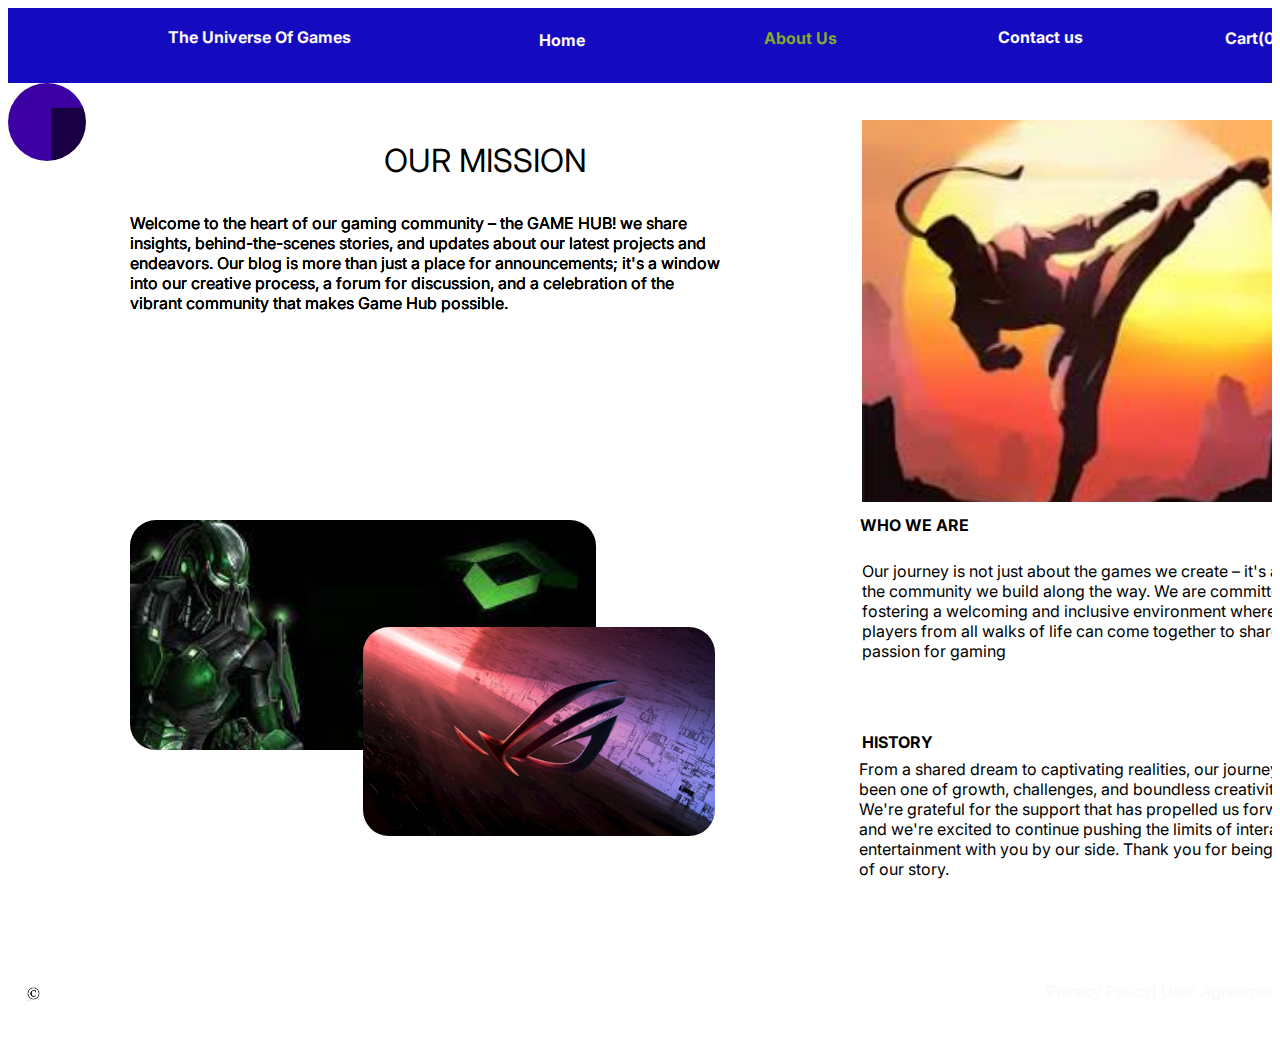
==== aboutus.html @ a57c09f2 "initial commit" ====
<!DOCTYPE html>
<html>
<head>
    <link href="https://fonts.googleapis.com/css?family=Inter&display=swap" rel="stylesheet"/>
    <link href="./css/main.css" rel="stylesheet"/>
    <title>Document</title></head>
<body>
<div class="v160_624">
    <div class="v263_724"></div>
    <span class="v259_154" onclick="window.location='contactus.html'">Contact us</span><span class="v259_155">About Us</span><span
        class="v259_156" onclick="window.location='home-page.html'">Home</span><span class="v263_728">The Universe Of Games</span><span
        class="v263_466">Cart(0)</span>
    <div class="v261_345"></div>
    <span class="v259_185">Privacy Policy| User Agreement</span>
    <div class="v259_181"></div>
    <div class="v259_180"></div>
    <div class="v259_224"></div>
    <span class="v259_225">Copyright Inc.All right reserverd.</span>
    <div class="v259_226"></div>
    <div class="v259_236">
        <div class="v259_221"></div>
        <div class="v259_230"></div>
        <div class="v259_233"></div>
        <span class="v259_234">OUR MISSION</span><span class="v259_229">Welcome to the heart of our gaming community – the GAME HUB!  we share insights, behind-the-scenes stories, and updates about our latest projects and endeavors. Our blog is more than just a place for announcements; it's a window into our creative process, a forum for discussion, and a celebration of the vibrant community that makes Game Hub possible.</span><span
            class="v259_232">Welcome to the heart of our gaming community – the GAME HUB!  we share insights, behind-the-scenes stories, and updates about our latest projects and endeavors. Our blog is more than just a place for announcements; it's a window into our creative process, a forum for discussion, and a celebration of the vibrant community that makes Game Hub possible.</span><span
            class="v259_235">Welcome to the heart of our gaming community – the GAME HUB!  we share insights, behind-the-scenes stories, and updates about our latest projects and endeavors. Our blog is more than just a place for announcements; it's a window into our creative process, a forum for discussion, and a celebration of the vibrant community that makes Game Hub possible.</span>
    </div>
    <div class="v259_280">
        <div class="v259_253"></div>
        <div class="v259_254"></div>
    </div>
    <span class="v259_279">Our journey is not just about the games we create – it's about the community we build along the way. We are committed to fostering a welcoming and inclusive environment where players from all walks of life can come together to share their passion for gaming</span><span
        class="v259_281">WHO WE ARE</span><span class="v259_282">HISTORY</span><span class="v259_283">From a shared dream to captivating realities, our journey has been one of growth, challenges, and boundless creativity. We're grateful for the support that has propelled us forward, and we're excited to continue pushing the limits of interactive entertainment with you by our side. Thank you for being a part of our story.
</span>
    <div class="v263_856"></div>
    <div class="v305_959"></div>
</div>
</body>
</html>
---- css/main.css ----
* {
  box-sizing: border-box;
}
body {
  font-size: 14px;
}
.v160_618 {
  width: 100%;
  height: 1024px;
  background: url("../images/v160_618.png");
  background-repeat: no-repeat;
  background-position: center center;
  background-size: cover;
  opacity: 1;
  position: relative;
  top: 0px;
  left: 0px;
  overflow: hidden;
}
.v261_345 {
  width: 100%;
  height: 70px;
  background: rgba(43,11,192,1);
  opacity: 1;
  position: absolute;
  top: 1024px;
  left: 1440px;
  overflow: hidden;
}
.v261_346 {
  width: 238px;
  color: rgba(252,248,248,1);
  position: absolute;
  top: 971px;
  left: 1054px;
  font-family: Inter;
  font-weight: Regular;
  font-size: 16px;
  opacity: 1;
  text-align: left;
}
.v261_347 {
  width: 31px;
  height: 31px;
  background: url("../images/v261_347.png");
  background-repeat: no-repeat;
  background-position: center center;
  background-size: cover;
  opacity: 1;
  position: absolute;
  top: 967px;
  left: 192px;
  overflow: hidden;
}
.v261_348 {
  width: 312px;
  color: rgba(255,255,255,1);
  position: absolute;
  top: 972px;
  left: 49px;
  font-family: Inter;
  font-weight: Regular;
  font-size: 16px;
  opacity: 1;
  text-align: left;
}
.v261_349 {
  width: 15px;
  height: 15px;
  background: url("../images/v259_226.png");
  background-repeat: no-repeat;
  background-position: center center;
  background-size: cover;
  opacity: 1;
  position: absolute;
  top: 976px;
  left: 34px;
  overflow: hidden;
}
.v261_350 {
  width: 25px;
  height: 25px;
  background: url("../images/v251_147.png");
  background-repeat: no-repeat;
  background-position: center center;
  background-size: cover;
  opacity: 1;
  position: absolute;
  top: 970px;
  left: 1383px;
  overflow: hidden;
}
.v261_351 {
  width: 25px;
  height: 25px;
  background: url("../images/v251_144.png");
  background-repeat: no-repeat;
  background-position: center center;
  background-size: cover;
  opacity: 1;
  position: absolute;
  top: 970px;
  left: 1330px;
  overflow: hidden;
}

.v263_461 {
  width: 100%;
  height: 87px;
  background: rgba(20,11,192,1);
  opacity: 1;
  position: relative;
  top: 0px;
  left: 0px;
  overflow: hidden;
}
.v263_462 {
  width: 222px;
  color: rgba(135,168,46,1);
  position: absolute;
  top: 22px;
  left: 990px;
  font-family: Inter;
  font-weight: Bold;
  font-size: 16px;
  opacity: 1;
  text-align: left;
}
.v263_463 {
  width: 269px;
  color: rgba(252,248,248,1);
  position: absolute;
  top: 23px;
  left: 756px;
  font-family: Inter;
  font-weight: Bold;
  font-size: 16px;
  opacity: 1;
  text-align: left;
}
.v263_464 {
  width: 98px;
  color: rgba(252,248,248,1);
  position: absolute;
  top: 26px;
  left: 531px;
  font-family: Inter;
  font-weight: Bold;
  font-size: 16px;
  opacity: 1;
  text-align: left;
}
.v263_465 {
  width: 404px;
  color: rgba(252,248,248,1);
  position: absolute;
  top: 22px;
  left: 160px;
  font-family: Inter;
  font-weight: Bold;
  font-size: 16px;
  opacity: 1;
  text-align: left;
}
.v263_466 {
  width: 205px;
  color: rgba(252,248,248,1);
  position: absolute;
  top: 20px;
  left: 1217px;
  font-family: Inter;
  font-weight: Bold;
  font-size: 16px;
  opacity: 1;
  text-align: left;
}
.v263_467 {
  width: 30px;
  height: 30px;
  background: url("../images/v251_116.png");
  background-repeat: no-repeat;
  background-position: center center;
  background-size: cover;
  opacity: 1;
  position: absolute;
  top: 17px;
  left: 1294px;
  overflow: hidden;
}
.v263_468 {
  width: 78px;
  height: 91px;
  background: url("../images/v142_240.png");
  opacity: 1;
  position: absolute;
  top: 2px;
  left: 3px;
  border-radius: 50%;
}
.v263_471 {
  width: 243px;
  height: 64px;
  background: rgba(135,168,46,1);
  opacity: 1;
  position: absolute;
  top: 455px;
  left: 599px;
  border-top-left-radius: 14px;
  border-top-right-radius: 14px;
  border-bottom-left-radius: 14px;
  border-bottom-right-radius: 14px;
  overflow: hidden;
}
.v263_471_1 {
  width: 243px;
  height: 64px;
  background: rgba(135,168,46,1);
  opacity: 1;
  position: absolute;
  top: 655px;
  left: 599px;
  border-top-left-radius: 14px;
  border-top-right-radius: 14px;
  border-bottom-left-radius: 14px;
  border-bottom-right-radius: 14px;
  overflow: hidden;
}
.v263_473 {
  width: 243px;
  height: 64px;
  background: rgba(135,168,46,1);
  opacity: 1;
  position: absolute;
  top: 562px;
  left: 599px;
  border-top-left-radius: 14px;
  border-top-right-radius: 14px;
  border-bottom-left-radius: 14px;
  border-bottom-right-radius: 14px;
  overflow: hidden;
}
.v263_472 {
  width: 50px;
  color: rgba(255,255,255,1);
  position: absolute;
  top: 475px;
  left: 688px;
  font-family: Inter;
  font-weight: Extra Bold;
  font-size: 16px;
  opacity: 1;
  text-align: center;
}
.v263_472_1 {
  width: 50px;
  color: rgba(255,255,255,1);
  position: absolute;
  top: 675px;
  left: 688px;
  font-family: Inter;
  font-weight: Extra Bold;
  font-size: 16px;
  opacity: 1;
  text-align: center;
}
.v263_474 {
  width: 182px;
  color: rgba(255,255,255,1);
  position: absolute;
  top: 582px;
  left: 629px;
  font-family: Inter;
  font-weight: Extra Bold;
  font-size: 16px;
  opacity: 1;
  text-align: center;
}


.v263_497 {
  width: 100%;
  height: 1041px;
  background: rgba(255,255,255,1);
  opacity: 1;
  position: relative;
  top: 0px;
  left: 0px;
  overflow: hidden;
}
.v263_508 {
  width: 214px;
  color: rgba(252,248,248,1);
  position: absolute;
  top: 26px;
  left: 531px;
  font-family: Inter;
  font-weight: Bold;
  font-size: 16px;
  opacity: 1;
  text-align: left;
}
.v263_512 {
  width: 80px;
  height: 80px;
  background: url("../images/v142_240.png");
  opacity: 1;
  position: absolute;
  top: 2px;
  left: 3px;
  border-radius: 50%;
}
.v263_513 {
  width: 833px;
  height: 62px;
  background: rgba(135,168,46,1);
  opacity: 1;
  position: absolute;
  top: 406px;
  left: 243px;
  overflow: hidden;
}
.v263_515 {
  width: 830px;
  height: 62px;
  background: rgba(135,168,46,1);
  opacity: 1;
  position: absolute;
  top: 525px;
  left: 244px;
  overflow: hidden;
}
.v263_516 {
  width: 42px;
  height: 42px;
  background: url("../images/v263_477.png");
  background-repeat: no-repeat;
  background-position: center center;
  background-size: cover;
  opacity: 1;
  position: absolute;
  top: 416px;
  left: 246px;
  overflow: hidden;
}
.v263_525 {
  width: 42px;
  height: 42px;
  background: url("../images/v263_488.png");
  background-repeat: no-repeat;
  background-position: center center;
  background-size: cover;
  opacity: 1;
  position: absolute;
  top: 535px;
  left: 246px;
  overflow: hidden;
}
.v263_526 {
  width: 160px;
  color: rgba(0,0,0,1);
  position: absolute;
  top: 370px;
  left: 243px;
  font-family: Inter;
  font-weight: Light;
  font-size: 16px;
  opacity: 1;
  text-align: left;
}
.v263_528 {
  width: 73px;
  color: rgba(0,0,0,1);
  position: absolute;
  top: 491px;
  left: 243px;
  font-family: Inter;
  font-weight: Light;
  font-size: 16px;
  opacity: 1;
  text-align: left;
}
.v263_529 {
  width: 470px;
  color: rgba(0,0,0,1);
  position: absolute;
  top: 296px;
  left: 487px;
  font-family: Inter;
  font-weight: Bold;
  font-size: 16px;
  opacity: 1;
  text-align: center;
}
.v263_530 {
  width: 150px;
  height: 150px;
  background: url("../images/v142_240.png");
  opacity: 1;
  position: absolute;
  top: 116px;
  left: 648px;
  border-radius: 50%;
}
.v263_531 {
  width: 328px;
  height: 70px;
  background: rgba(47,63,16,1);
  opacity: 1;
  position: absolute;
  top: 721px;
  left: 564px;
  border-top-left-radius: 17px;
  border-top-right-radius: 17px;
  border-bottom-left-radius: 17px;
  border-bottom-right-radius: 17px;
  overflow: hidden;
}
.v263_532 {
  width: 123px;
  color: rgba(255,255,255,1);
  position: absolute;
  top: 738px;
  left: 662px;
  font-family: Inter;
  font-weight: Bold;
  font-size: 16px;
  opacity: 1;
  text-align: center;
}
.v263_540 {
  width: 100%;
  height: 70px;
  background: rgba(43,11,192,1);
  opacity: 1;
  position: absolute;
  top: 1041px;
  left: 1440px;
  overflow: hidden;
}
.v263_541 {
  width: 238px;
  color: rgba(252,248,248,1);
  position: absolute;
  top: 988px;
  left: 1054px;
  font-family: Inter;
  font-weight: Regular;
  font-size: 16px;
  opacity: 1;
  text-align: left;
}
.v263_542 {
  width: 31px;
  height: 31px;
  background: url("../images/v263_542.png");
  background-repeat: no-repeat;
  background-position: center center;
  background-size: cover;
  opacity: 1;
  position: absolute;
  top: 984px;
  left: 192px;
  overflow: hidden;
}
.v263_543 {
  width: 312px;
  color: rgba(255,255,255,1);
  position: absolute;
  top: 989px;
  left: 49px;
  font-family: Inter;
  font-weight: Regular;
  font-size: 16px;
  opacity: 1;
  text-align: left;
}
.v263_544 {
  width: 15px;
  height: 15px;
  background: url("../images/v259_226.png");
  background-repeat: no-repeat;
  background-position: center center;
  background-size: cover;
  opacity: 1;
  position: absolute;
  top: 993px;
  left: 34px;
  overflow: hidden;
}
.v263_545 {
  width: 25px;
  height: 25px;
  background: url("../images/v251_147.png");
  background-repeat: no-repeat;
  background-position: center center;
  background-size: cover;
  opacity: 1;
  position: absolute;
  top: 987px;
  left: 1383px;
  overflow: hidden;
}
.v263_546 {
  width: 25px;
  height: 25px;
  background: url("../images/v251_144.png");
  background-repeat: no-repeat;
  background-position: center center;
  background-size: cover;
  opacity: 1;
  position: absolute;
  top: 987px;
  left: 1330px;
  overflow: hidden;
}
.v305_940 {
  width: 105px;
  color: rgba(0,0,0,1);
  position: absolute;
  top: 425px;
  left: 322px;
  font-family: Inter;
  font-weight: Light;
  font-size: 16px;
  opacity: 1;
  text-align: center;
}
.v305_942 {
  width: 113px;
  color: url("../images/v305_942.png");
  position: absolute;
  top: 553px;
  left: 322px;
  font-family: Inter;
  font-weight: Light;
  font-size: 16px;
  opacity: 1;
  text-align: center;
}
.v263_716 {
  width: 100%;
  height: 1022px;
  background: rgba(255,255,255,1);
  opacity: 1;
  position: relative;
  top: 0px;
  left: 0px;
  overflow: hidden;
}
.v263_718 {
  width: 238px;
  color: rgba(252,248,248,1);
  position: absolute;
  top: 977px;
  left: 1056px;
  font-family: Inter;
  font-weight: Regular;
  font-size: 16px;
  opacity: 1;
  text-align: left;
}
.v263_719 {
  width: 31px;
  height: 31px;
  background: url("../images/v263_719.png");
  background-repeat: no-repeat;
  background-position: center center;
  background-size: cover;
  opacity: 1;
  position: absolute;
  top: 973px;
  left: 194px;
  overflow: hidden;
}
.v263_720 {
  width: 312px;
  color: rgba(255,255,255,1);
  position: absolute;
  top: 978px;
  left: 51px;
  font-family: Inter;
  font-weight: Regular;
  font-size: 16px;
  opacity: 1;
  text-align: left;
}
.v263_721 {
  width: 15px;
  height: 15px;
  background: url("../images/v259_226.png");
  background-repeat: no-repeat;
  background-position: center center;
  background-size: cover;
  opacity: 1;
  position: absolute;
  top: 982px;
  left: 36px;
  overflow: hidden;
}
.v263_722 {
  width: 25px;
  height: 24px;
  background: url("../images/v251_147.png");
  background-repeat: no-repeat;
  background-position: center center;
  background-size: cover;
  opacity: 1;
  position: absolute;
  top: 974px;
  left: 1385px;
  overflow: hidden;
}
.v263_723 {
  width: 25px;
  height: 25px;
  background: url("../images/v251_144.png");
  background-repeat: no-repeat;
  background-position: center center;
  background-size: cover;
  opacity: 1;
  position: absolute;
  top: 976px;
  left: 1332px;
  overflow: hidden;
}
.v263_724 {
  width: 100%;
  height: 75px;
  background: rgba(20,11,192,1);
  opacity: 1;
  position: relative;
  top: 0px;
  left: 0px;
  overflow: hidden;
}
.v263_725 {
  width: 115px;
  color: rgba(135,168,46,1);
  position: absolute;
  top: 19px;
  left: 990px;
  font-family: Inter;
  font-weight: Bold;
  font-size: 16px;
  opacity: 1;
  text-align: left;
}
.v263_726 {
  width: 117px;
  color: rgba(252,248,248,1);
  position: absolute;
  top: 20px;
  left: 756px;
  font-family: Inter;
  font-weight: Bold;
  font-size: 16px;
  opacity: 1;
  text-align: left;
}
.v263_727 {
  width: 77px;
  color: rgba(252,248,248,1);
  position: absolute;
  top: 22px;
  left: 531px;
  font-family: Inter;
  font-weight: Bold;
  font-size: 16px;
  opacity: 1;
  text-align: left;
}
.v263_728 {
  width: 404px;
  color: rgba(252,248,248,1);
  position: absolute;
  top: 19px;
  left: 160px;
  font-family: Inter;
  font-weight: Bold;
  font-size: 16px;
  opacity: 1;
  text-align: left;
}
.v263_731 {
  width: 78px;
  height: 78px;
  background: url("../images/v142_240.png");
  opacity: 1;
  position: absolute;
  top: 2px;
  left: 3px;
  border-radius: 50%;
}
.v263_732 {
  width: 200px;
  height: 200px;
  background: url("../images/v263_477.png");
  background-repeat: no-repeat;
  background-position: center center;
  background-size: cover;
  opacity: 1;
  position: absolute;
  top: 226px;
  left: 620px;
  border-top-left-radius: 43px;
  border-top-right-radius: 43px;
  border-bottom-left-radius: 43px;
  border-bottom-right-radius: 43px;
  overflow: hidden;
}
.v263_733 {
  width: 115px;
  height: 115px;
  background: url("../images/v142_240.png");
  opacity: 1;
  position: absolute;
  top: 93px;
  left: 662px;
  border-radius: 50%;
}
.v263_734 {
  width: 466px;
  color: rgba(0,0,0,1);
  position: absolute;
  top: 431px;
  left: 487px;
  font-family: Inter;
  font-weight: Bold;
  font-size: 16px;
  opacity: 1;
  text-align: center;
}
.v263_735 {
  width: 45px;
  height: 60px;
  background: url("../images/v263_710.png");
  background-repeat: no-repeat;
  background-position: center center;
  background-size: cover;
  opacity: 1;
  position: absolute;
  top: 487px;
  left: 697px;
  overflow: hidden;
}
.v263_736 {
  width: 224px;
  height: 38px;
  background: rgba(47,63,16,1);
  opacity: 1;
  position: absolute;
  top: 607px;
  left: 608px;
  border-top-left-radius: 8px;
  border-top-right-radius: 8px;
  border-bottom-left-radius: 8px;
  border-bottom-right-radius: 8px;
  overflow: hidden;
}
.v263_737 {
  width: 224px;
  height: 38px;
  background: rgba(47,63,16,1);
  opacity: 1;
  position: absolute;
  top: 674px;
  left: 608px;
  border-top-left-radius: 8px;
  border-top-right-radius: 8px;
  border-bottom-left-radius: 8px;
  border-bottom-right-radius: 8px;
  overflow: hidden;
}
.v263_738 {
  width: 130px;
  color: rgba(240,244,230,1);
  position: absolute;
  top: 614px;
  left: 655px;
  font-family: Inter;
  font-weight: Bold;
  font-size: 16px;
  opacity: 1;
  text-align: center;
}
.v263_739 {
  width: 129px;
  color: rgba(240,244,230,1);
  position: absolute;
  top: 681px;
  left: 656px;
  font-family: Inter;
  font-weight: Bold;
  font-size: 16px;
  opacity: 1;
  text-align: center;
}
.v303_931 {
  width: 40px;
  height: 40px;
  background: url("../images/v263_853.png");
  background-repeat: no-repeat;
  background-position: center center;
  background-size: cover;
  opacity: 1;
  position: absolute;
  top: 26px;
  left: 1397px;
  overflow: hidden;
}

.v160_624 {
  width: 100%;
  height: 1024px;
  background: rgba(255,255,255,1);
  opacity: 1;
  position: relative;
  top: 0px;
  left: 0px;
  overflow: hidden;
}
.v160_1101 {
  width: 345px;
  height: 281px;
  background: url("../images/v160_1101.png");
  background-repeat: no-repeat;
  background-position: center center;
  background-size: cover;
  opacity: 1;
  position: absolute;
  top: 164px;
  left: 122px;
  border-top-left-radius: 33px;
  border-top-right-radius: 33px;
  border-bottom-left-radius: 33px;
  border-bottom-right-radius: 33px;
  overflow: hidden;
}
.v160_1102 {
  width: 345px;
  height: 281px;
  background: url("../images/v160_1102.png");
  background-repeat: no-repeat;
  background-position: center center;
  background-size: cover;
  opacity: 1;
  position: absolute;
  top: 164px;
  left: 548px;
  border-top-left-radius: 33px;
  border-top-right-radius: 33px;
  border-bottom-left-radius: 33px;
  border-bottom-right-radius: 33px;
  overflow: hidden;
}
.v160_1103 {
  width: 345px;
  height: 281px;
  background: url("../images/v160_1101.png");
  background-repeat: no-repeat;
  background-position: center center;
  background-size: cover;
  opacity: 1;
  position: absolute;
  top: 164px;
  left: 974px;
  border-top-left-radius: 33px;
  border-top-right-radius: 33px;
  border-bottom-left-radius: 33px;
  border-bottom-right-radius: 33px;
  overflow: hidden;
}
.v160_1107 {
  width: 223px;
  color: rgba(0,0,0,1);
  position: absolute;
  top: 461px;
  left: 122px;
  font-family: Inter;
  font-weight: Bold;
  font-size: 14px;
  opacity: 1;
  text-align: left;
}
.v160_1109 {
  width: 223px;
  color: rgba(0,0,0,1);
  position: absolute;
  top: 461px;
  left: 548px;
  font-family: Inter;
  font-weight: Bold;
  font-size: 14px;
  opacity: 1;
  text-align: left;
}
.v160_1111 {
  width: 223px;
  color: rgba(0,0,0,1);
  position: absolute;
  top: 461px;
  left: 973px;
  font-family: Inter;
  font-weight: Bold;
  font-size: 14px;
  opacity: 1;
  text-align: left;
}
.v160_1110 {
  width: 345px;
  color: rgba(0,0,0,1);
  position: absolute;
  top: 502px;
  left: 550px;
  font-family: Inter;
  font-weight: Medium;
  font-size: 14px;
  opacity: 1;
  text-align: left;
}
.v160_1112 {
  width: 345px;
  color: rgba(0,0,0,1);
  position: absolute;
  top: 502px;
  left: 973px;
  font-family: Inter;
  font-weight: Medium;
  font-size: 14px;
  opacity: 1;
  text-align: left;
}
.v160_1115 {
  width: 954px;
  height: 36px;
  background: rgba(137,241,140,1);
  opacity: 1;
  position: absolute;
  top: 722px;
  left: 252px;
  border-top-left-radius: 8px;
  border-top-right-radius: 8px;
  border-bottom-left-radius: 8px;
  border-bottom-right-radius: 8px;
  overflow: hidden;
}
.v160_1117 {
  width: 309px;
  color: rgba(0,0,0,1);
  position: absolute;
  top: 729px;
  left: 625px;
  font-family: Inter;
  font-weight: Extra Bold;
  font-size: 14px;
  opacity: 1;
  text-align: center;
}
.v224_104 {
  width: 100%;
  height: 50px;
  background: rgba(0,0,0,1);
  opacity: 1;
  position: absolute;
  top: 207px;
  left: 42px;
  overflow: hidden;
}
.v224_95 {
  width: 100%;
  height: 50px;
  background: rgba(0,0,0,1);
  opacity: 1;
  position: absolute;
  top: 90px;
  left: 594px;
  overflow: hidden;
}
.v224_105 {
  width: 100%;
  height: 50px;
  background: rgba(0,0,0,1);
  opacity: 1;
  position: absolute;
  top: 333px;
  left: 636px;
  overflow: hidden;
}
.v224_106 {
  width: 62px;
  color: rgba(255,255,255,1);
  position: absolute;
  top: 187px;
  left: 1143px;
  font-family: Inter;
  font-weight: Bold;
  font-size: 14px;
  opacity: 1;
  text-align: left;
}
.v224_96 {
  width: 62px;
  color: rgba(255,255,255,1);
  position: absolute;
  top: 108px;
  left: 1695px;
  font-family: Inter;
  font-weight: Bold;
  font-size: 14px;
  opacity: 1;
  text-align: left;
}
.v224_107 {
  width: 75px;
  color: rgba(255,255,255,1);
  position: absolute;
  top: 187px;
  left: 901px;
  font-family: Inter;
  font-weight: Bold;
  font-size: 14px;
  opacity: 1;
  text-align: left;
}
.v224_97 {
  width: 75px;
  color: rgba(255,255,255,1);
  position: absolute;
  top: 70px;
  left: 1453px;
  font-family: Inter;
  font-weight: Bold;
  font-size: 14px;
  opacity: 1;
  text-align: left;
}
.v224_108 {
  width: 75px;
  color: rgba(255,255,255,1);
  position: absolute;
  top: 313px;
  left: 1495px;
  font-family: Inter;
  font-weight: Bold;
  font-size: 14px;
  opacity: 1;
  text-align: left;
}
.v224_109 {
  width: 41px;
  color: rgba(255,255,255,1);
  position: absolute;
  top: 192px;
  left: 675px;
  font-family: Inter;
  font-weight: Bold;
  font-size: 14px;
  opacity: 1;
  text-align: left;
}
.v224_98 {
  width: 41px;
  color: rgba(255,255,255,1);
  position: absolute;
  top: 75px;
  left: 1227px;
  font-family: Inter;
  font-weight: Bold;
  font-size: 14px;
  opacity: 1;
  text-align: left;
}
.v224_110 {
  width: 41px;
  color: rgba(255,255,255,1);
  position: absolute;
  top: 318px;
  left: 1269px;
  font-family: Inter;
  font-weight: Bold;
  font-size: 14px;
  opacity: 1;
  text-align: left;
}
.v224_111 {
  width: 52px;
  color: rgba(255,255,255,1);
  position: absolute;
  top: 194px;
  left: 1398px;
  font-family: Inter;
  font-weight: Bold;
  font-size: 14px;
  opacity: 1;
  text-align: left;
}
.v224_99 {
  width: 52px;
  color: rgba(255,255,255,1);
  position: absolute;
  top: 115px;
  left: 1950px;
  font-family: Inter;
  font-weight: Bold;
  font-size: 14px;
  opacity: 1;
  text-align: left;
}
.v224_112 {
  width: 50px;
  height: 50px;
  background: url("../images/v142_240.png");
  opacity: 1;
  position: absolute;
  top: 210px;
  left: 65px;
  border-radius: 50%;
}
.v224_100 {
  width: 50px;
  height: 50px;
  background: url("../images/v142_240.png");
  opacity: 1;
  position: absolute;
  top: 93px;
  left: 617px;
  border-radius: 50%;
}
.v224_113 {
  width: 50px;
  height: 50px;
  background: url("../images/v142_240.png");
  opacity: 1;
  position: absolute;
  top: 336px;
  left: 659px;
  border-radius: 50%;
}
.v224_114 {
  width: 191px;
  color: rgba(255,255,255,1);
  position: absolute;
  top: 187px;
  left: 300px;
  font-family: Inter;
  font-weight: Semi Bold Italic;
  font-size: 14px;
  opacity: 1;
  text-align: left;
}
.v224_101 {
  width: 191px;
  color: rgba(255,255,255,1);
  position: absolute;
  top: 70px;
  left: 852px;
  font-family: Inter;
  font-weight: Semi Bold Italic;
  font-size: 14px;
  opacity: 1;
  text-align: left;
}
.v224_115 {
  width: 191px;
  color: rgba(255,255,255,1);
  position: absolute;
  top: 313px;
  left: 894px;
  font-family: Inter;
  font-weight: Semi Bold Italic;
  font-size: 14px;
  opacity: 1;
  text-align: left;
}
.v162_1135 {
  width: 145px;
  height: 160px;
  background: url("../images/v162_1135.png");
  background-repeat: no-repeat;
  background-position: center center;
  background-size: cover;
  opacity: 1;
  position: absolute;
  top: 766px;
  left: 133px;
  border-top-left-radius: 19px;
  border-top-right-radius: 19px;
  border-bottom-left-radius: 19px;
  border-bottom-right-radius: 19px;
  overflow: hidden;
}
.v162_1136 {
  width: 145px;
  height: 160px;
  background: url("../images/v162_1136.png");
  background-repeat: no-repeat;
  background-position: center center;
  background-size: cover;
  opacity: 1;
  position: absolute;
  top: 766px;
  left: 625px;
  border-top-left-radius: 19px;
  border-top-right-radius: 19px;
  border-bottom-left-radius: 19px;
  border-bottom-right-radius: 19px;
  overflow: hidden;
}
.v162_1137 {
  width: 145px;
  height: 160px;
  background: url("../images/v162_1137.png");
  background-repeat: no-repeat;
  background-position: center center;
  background-size: cover;
  opacity: 1;
  position: absolute;
  top: 766px;
  left: 1018px;
  border-top-left-radius: 19px;
  border-top-right-radius: 19px;
  border-bottom-left-radius: 19px;
  border-bottom-right-radius: 19px;
  overflow: hidden;
}
.v162_1143 {
  width: 31px;
  color: rgba(0,0,0,1);
  position: absolute;
  top: 774px;
  left: 345px;
  font-family: Inter;
  font-weight: Bold;
  font-size: 14px;
  opacity: 1;
  text-align: left;
}
.v263_785 {
  width: 31px;
  color: rgba(0,0,0,1);
  position: absolute;
  top: 776px;
  left: 833px;
  font-family: Inter;
  font-weight: Bold;
  font-size: 14px;
  opacity: 1;
  text-align: left;
}
.v263_789 {
  width: 31px;
  color: rgba(0,0,0,1);
  position: absolute;
  top: 776px;
  left: 1197px;
  font-family: Inter;
  font-weight: Bold;
  font-size: 14px;
  opacity: 1;
  text-align: left;
}
.v224_121 {
  width: 85px;
  color: rgba(255,255,255,1);
  position: absolute;
  top: 18px;
  left: 255px;
  font-family: Inter;
  font-weight: Semi Bold;
  font-size: 14px;
  opacity: 1;
  text-align: left;
}
.v224_123 {
  width: 88px;
  color: rgba(251,244,244,1);
  position: absolute;
  top: 0px;
  left: 135px;
  font-family: Inter;
  font-weight: Semi Bold;
  font-size: 14px;
  opacity: 1;
  text-align: left;
}
.v240_19 {
  width: 953px;
  height: 28px;
  background: rgba(137,241,140,1);
  opacity: 1;
  position: absolute;
  top: 97px;
  left: 243px;
  border-top-left-radius: 8px;
  border-top-right-radius: 8px;
  border-bottom-left-radius: 8px;
  border-bottom-right-radius: 8px;
  overflow: hidden;
}
.v240_23 {
  width: 250px;
  color: rgba(12,0,0,1);
  position: absolute;
  top: 102px;
  left: 608px;
  font-family: Inter;
  font-weight: Extra Bold;
  font-size: 14px;
  opacity: 1;
  text-align: center;
}
.v240_27 {
  width: 100%;
  height: 50px;
  background: rgba(0,0,0,1);
  opacity: 1;
  position: absolute;
  top: 262px;
  left: 189px;
  overflow: hidden;
}
.v240_28 {
  width: 100%;
  color: rgba(0,0,0,1);
  position: absolute;
  top: 336px;
  left: 266px;
  font-family: Inter;
  font-weight: Regular;
  font-size: 16px;
  opacity: 1;
  text-align: left;
}
.v261_326 {
  width: 31px;
  height: 31px;
  background: url("../images/v261_326.png");
  background-repeat: no-repeat;
  background-position: center center;
  background-size: cover;
  opacity: 1;
  position: absolute;
  top: 967px;
  left: 192px;
  overflow: hidden;
}
.v261_406 {
  width: 143px;
  color: rgba(255,255,255,1);
  position: absolute;
  top: 19px;
  left: 990px;
  font-family: Inter;
  font-weight: Bold;
  font-size: 16px;
  opacity: 1;
  text-align: left;
}
.v261_407 {
  width: 137px;
  color: rgba(252,248,248,1);
  position: absolute;
  top: 20px;
  left: 756px;
  font-family: Inter;
  font-weight: Bold;
  font-size: 16px;
  opacity: 1;
  text-align: left;
}
.v261_408 {
  width: 214px;
  color: rgba(135,168,46,1);
  position: absolute;
  top: 22px;
  left: 531px;
  font-family: Inter;
  font-weight: Bold;
  font-size: 16px;
  opacity: 1;
  text-align: left;
}
.v263_772 {
  width: 345px;
  color: rgba(0,0,0,1);
  position: absolute;
  top: 502px;
  left: 125px;
  font-family: Inter;
  font-weight: Medium;
  font-size: 14px;
  opacity: 1;
  text-align: left;
}
.v263_782 {
  width: 122px;
  color: rgba(0,0,0,1);
  position: absolute;
  top: 804px;
  left: 345px;
  font-family: Inter;
  font-weight: Medium;
  font-size: 12px;
  opacity: 1;
  text-align: left;
}
.v263_786 {
  width: 122px;
  color: rgba(0,0,0,1);
  position: absolute;
  top: 806px;
  left: 834px;
  font-family: Inter;
  font-weight: Medium;
  font-size: 12px;
  opacity: 1;
  text-align: left;
}
.v263_791 {
  width: 122px;
  color: rgba(0,0,0,1);
  position: absolute;
  top: 806px;
  left: 1197px;
  font-family: Inter;
  font-weight: Medium;
  font-size: 12px;
  opacity: 1;
  text-align: left;
}
.v263_793 {
  width: 133px;
  height: 43px;
  background: linear-gradient(rgba(53,64,123,0.6299999952316284), rgba(255,58,58,0.5400000214576721));
  opacity: 1;
  position: absolute;
  top: 615px;
  left: 177px;
  border-top-left-radius: 8px;
  border-top-right-radius: 8px;
  border-bottom-left-radius: 8px;
  border-bottom-right-radius: 8px;
  overflow: hidden;
}
.v263_797 {
  width: 133px;
  height: 43px;
  background: linear-gradient(rgba(53,64,123,0.6299999952316284), rgba(255,58,58,0.5400000214576721));
  opacity: 1;
  position: absolute;
  top: 615px;
  left: 647px;
  border-top-left-radius: 8px;
  border-top-right-radius: 8px;
  border-bottom-left-radius: 8px;
  border-bottom-right-radius: 8px;
  overflow: hidden;
}
.v263_799 {
  width: 133px;
  height: 43px;
  background: linear-gradient(rgba(53,64,123,0.6299999952316284), rgba(255,58,58,0.5400000214576721));
  opacity: 1;
  position: absolute;
  top: 611px;
  left: 1040px;
  border-top-left-radius: 8px;
  border-top-right-radius: 8px;
  border-bottom-left-radius: 8px;
  border-bottom-right-radius: 8px;
  overflow: hidden;
}
.v263_795 {
  width: 81px;
  color: rgba(0,0,0,1);
  position: absolute;
  top: 623px;
  left: 200px;
  font-family: Inter;
  font-weight: Medium;
  font-size: 14px;
  opacity: 1;
  text-align: center;
}
.v263_798 {
  width: 81px;
  color: rgba(0,0,0,1);
  position: absolute;
  top: 623px;
  left: 667px;
  font-family: Inter;
  font-weight: Medium;
  font-size: 14px;
  opacity: 1;
  text-align: center;
}
.v263_800 {
  width: 81px;
  color: rgba(0,0,0,1);
  position: absolute;
  top: 619px;
  left: 1063px;
  font-family: Inter;
  font-weight: Medium;
  font-size: 14px;
  opacity: 1;
  text-align: center;
}
.v303_929 {
  width: 40px;
  height: 40px;
  background: url("../images/v263_853.png");
  background-repeat: no-repeat;
  background-position: center center;
  background-size: cover;
  opacity: 1;
  position: absolute;
  top: 24px;
  left: 1398px;
  overflow: hidden;
}
.v160_1124 {
  width: 52px;
  color: rgba(255,255,255,1);
  position: absolute;
  top: 16px;
  left: 150px;
  font-family: Inter;
  font-weight: Bold;
  font-size: 14px;
  opacity: 1;
  text-align: left;
}
.v240_9 {
  width: 659px;
  height: 397px;
  background: url("../images/v162_1137.png");
  background-repeat: no-repeat;
  background-position: center center;
  background-size: cover;
  opacity: 1;
  position: absolute;
  top: 215px;
  left: 122px;
  border-top-left-radius: 73px;
  border-top-right-radius: 73px;
  border-bottom-left-radius: 73px;
  border-bottom-right-radius: 73px;
  overflow: hidden;
}
.v240_12 {
  width: 466px;
  color: rgba(0,0,0,1);
  position: absolute;
  top: 232px;
  left: 852px;
  font-family: Inter;
  font-weight: Medium;
  font-size: 13px;
  opacity: 1;
  text-align: left;
}
.v240_13 {
  width: 224px;
  height: 48px;
  background: linear-gradient(rgba(53,64,123,0.6299999952316284), rgba(255,58,58,0.5400000214576721));
  opacity: 1;
  position: absolute;
  top: 799px;
  left: 608px;
  border-top-left-radius: 20px;
  border-top-right-radius: 20px;
  border-bottom-left-radius: 20px;
  border-bottom-right-radius: 20px;
  overflow: hidden;
}
.v240_16 {
  width: 162px;
  color: rgba(19,17,17,1);
  position: absolute;
  top: 811px;
  left: 639px;
  font-family: Inter;
  font-weight: Regular;
  font-size: 16px;
  opacity: 1;
  text-align: left;
}
.v240_17 {
  width: 224px;
  color: rgba(0,0,0,1);
  position: absolute;
  top: 204px;
  left: 851px;
  font-family: Inter;
  font-weight: Regular;
  font-size: 16px;
  opacity: 1;
  text-align: left;
}
.v261_310 {
  width: 100%;
  height: 70px;
  background: rgba(43,11,192,1);
  opacity: 1;
  position: absolute;
  top: 1026px;
  left: 1440px;
  overflow: hidden;
}
.v261_311 {
  width: 238px;
  color: rgba(252,248,248,1);
  position: absolute;
  top: 986px;
  left: 1056px;
  font-family: Inter;
  font-weight: Regular;
  font-size: 16px;
  opacity: 1;
  text-align: left;
}
.v261_312 {
  width: 31px;
  height: 31px;
  background: url("../images/v261_312.png");
  background-repeat: no-repeat;
  background-position: center center;
  background-size: cover;
  opacity: 1;
  position: absolute;
  top: 982px;
  left: 194px;
  overflow: hidden;
}
.v261_313 {
  width: 312px;
  color: rgba(255,255,255,1);
  position: absolute;
  top: 987px;
  left: 51px;
  font-family: Inter;
  font-weight: Regular;
  font-size: 16px;
  opacity: 1;
  text-align: left;
}
.v261_314 {
  width: 15px;
  height: 15px;
  background: url("../images/v259_226.png");
  background-repeat: no-repeat;
  background-position: center center;
  background-size: cover;
  opacity: 1;
  position: absolute;
  top: 991px;
  left: 36px;
  overflow: hidden;
}
.v261_315 {
  width: 25px;
  height: 25px;
  background: url("../images/v251_147.png");
  background-repeat: no-repeat;
  background-position: center center;
  background-size: cover;
  opacity: 1;
  position: absolute;
  top: 985px;
  left: 1385px;
  overflow: hidden;
}
.v261_316 {
  width: 25px;
  height: 25px;
  background: url("../images/v251_144.png");
  background-repeat: no-repeat;
  background-position: center center;
  background-size: cover;
  opacity: 1;
  position: absolute;
  top: 985px;
  left: 1332px;
  overflow: hidden;
}
.v261_389 {
  width: 100%;
  height: 75px;
  background: rgba(20,11,192,1);
  opacity: 1;
  position: absolute;
  top: 4px;
  left: 0px;
  overflow: hidden;
}
.v261_390 {
  width: 117px;
  color: rgba(255,255,255,1);
  position: absolute;
  top: 22px;
  left: 990px;
  font-family: Inter;
  font-weight: Bold;
  font-size: 16px;
  opacity: 1;
  text-align: left;
}
.v261_391 {
  width: 125px;
  color: rgba(252,248,248,1);
  position: absolute;
  top: 23px;
  left: 756px;
  font-family: Inter;
  font-weight: Bold;
  font-size: 16px;
  opacity: 1;
  text-align: left;
}
.v261_392 {
  width: 214px;
  color: rgba(252,248,248,1);
  position: absolute;
  top: 25px;
  left: 531px;
  font-family: Inter;
  font-weight: Bold;
  font-size: 16px;
  opacity: 1;
  text-align: left;
}
.v261_394 {
  width: 205px;
  color: rgba(135,168,46,1);
  position: absolute;
  top: 23px;
  left: 1217px;
  font-family: Inter;
  font-weight: Bold;
  font-size: 16px;
  opacity: 1;
  text-align: left;
}
.v261_395 {
  width: 30px;
  height: 30px;
  background: url("../images/v251_116.png");
  background-repeat: no-repeat;
  background-position: center center;
  background-size: cover;
  opacity: 1;
  position: absolute;
  top: 20px;
  left: 1294px;
  overflow: hidden;
}
.v261_396 {
  width: 78px;
  height: 78px;
  background: url("../images/v142_240.png");
  opacity: 1;
  position: absolute;
  top: 1px;
  left: 0px;
  border-radius: 50%;
}
.v263_801 {
  width: 78px;
  height: 78px;
  background: url("../images/v142_240.png");
  opacity: 1;
  position: absolute;
  top: 79px;
  left: 681px;
  border-radius: 50%;
}
.v263_802 {
  width: 306px;
  color: rgba(0,0,0,1);
  position: absolute;
  top: 370px;
  left: 833px;
  font-family: Inter;
  font-weight: Medium;
  font-size: 14px;
  opacity: 1;
  text-align: center;
}
.v263_803 {
  width: 467px;
  color: rgba(0,0,0,1);
  position: absolute;
  top: 411px;
  left: 850px;
  font-family: Inter;
  font-weight: Medium;
  font-size: 13px;
  opacity: 1;
  text-align: left;
}
.v263_804 {
  width: 115px;
  color: rgba(0,0,0,1);
  position: absolute;
  top: 483px;
  left: 852px;
  font-family: Inter;
  font-weight: Medium;
  font-size: 13px;
  opacity: 1;
  text-align: left;
}
.v263_806 {
  width: 463px;
  color: rgba(0,0,0,1);
  position: absolute;
  top: 520px;
  left: 852px;
  font-family: Inter;
  font-weight: Medium;
  font-size: 13px;
  opacity: 1;
  text-align: left;
}
.name {
  color: #fff;
}
.v303_928 {
  width: 40px;
  height: 40px;
  background: url("../images/v263_853.png");
  background-repeat: no-repeat;
  background-position: center center;
  background-size: cover;
  opacity: 1;
  position: absolute;
  top: 20px;
  left: 1396px;
  overflow: hidden;
}
.v261_361 {
  width: 31px;
  height: 31px;
  background: url("../images/v261_361.png");
  background-repeat: no-repeat;
  background-position: center center;
  background-size: cover;
  opacity: 1;
  position: absolute;
  top: 973px;
  left: 194px;
  overflow: hidden;
}
.v261_364 {
  width: 25px;
  height: 25px;
  background: url("../images/v251_147.png");
  background-repeat: no-repeat;
  background-position: center center;
  background-size: cover;
  opacity: 1;
  position: absolute;
  top: 976px;
  left: 1385px;
  overflow: hidden;
}
.v261_365 {
  width: 25px;
  height: 25px;
  background: url("../images/v251_144.png");
  background-repeat: no-repeat;
  background-position: center center;
  background-size: cover;
  opacity: 1;
  position: absolute;
  top: 976px;
  left: 1332px;
  overflow: hidden;
}
.v263_430 {
  width: 86px;
  color: rgba(255,255,255,1);
  position: absolute;
  top: 19px;
  left: 990px;
  font-family: Inter;
  font-weight: Bold;
  font-size: 16px;
  opacity: 1;
  text-align: left;
}
.v263_431 {
  width: 145px;
  color: rgba(252,248,248,1);
  position: absolute;
  top: 20px;
  left: 756px;
  font-family: Inter;
  font-weight: Bold;
  font-size: 16px;
  opacity: 1;
  text-align: left;
}
.v263_432 {
  width: 214px;
  color: rgba(252,248,248,1);
  position: absolute;
  top: 22px;
  left: 531px;
  font-family: Inter;
  font-weight: Bold;
  font-size: 16px;
  opacity: 1;
  text-align: left;
}
.v263_740 {
  width: 954px;
  height: 84px;
  background: rgba(217,217,217,1);
  opacity: 1;
  position: absolute;
  top: 376px;
  left: 258px;
  border-top-left-radius: 9px;
  border-top-right-radius: 9px;
  border-bottom-left-radius: 9px;
  border-bottom-right-radius: 9px;
  overflow: hidden;
}
.v263_743 {
  width: 103px;
  color: rgba(0,0,0,1);
  position: absolute;
  top: 334px;
  left: 258px;
  font-family: Inter;
  font-weight: Medium;
  font-size: 16px;
  opacity: 1;
  text-align: left;
}
.v263_741 {
  width: 70px;
  height: 70px;
  background: url("../images/v263_741.png");
  background-repeat: no-repeat;
  background-position: center center;
  background-size: cover;
  opacity: 1;
  position: absolute;
  top: 383px;
  left: 988px;
  overflow: hidden;
}
.v263_742 {
  width: 70px;
  height: 70px;
  background: url("../images/v263_741.png");
  background-repeat: no-repeat;
  background-position: center center;
  background-size: cover;
  opacity: 1;
  position: absolute;
  top: 383px;
  left: 1110px;
  overflow: hidden;
}
.v263_744 {
  width: 345px;
  height: 60px;
  background: rgba(217,217,217,1);
  opacity: 1;
  position: absolute;
  top: 566px;
  left: 260px;
  border-top-left-radius: 9px;
  border-top-right-radius: 9px;
  border-bottom-left-radius: 9px;
  border-bottom-right-radius: 9px;
  overflow: hidden;
}
.v263_748 {
  width: 116px;
  color: rgba(0,0,0,1);
  position: absolute;
  top: 538px;
  left: 258px;
  font-family: Inter;
  font-weight: Medium;
  font-size: 16px;
  opacity: 1;
  text-align: left;
}
.v263_745 {
  width: 345px;
  height: 60px;
  background: rgba(217,217,217,1);
  opacity: 1;
  position: absolute;
  top: 562px;
  left: 867px;
  border-top-left-radius: 9px;
  border-top-right-radius: 9px;
  border-bottom-left-radius: 9px;
  border-bottom-right-radius: 9px;
  overflow: hidden;
}
.v263_746 {
  width: 345px;
  height: 60px;
  background: rgba(217,217,217,1);
  opacity: 1;
  position: absolute;
  top: 696px;
  left: 260px;
  border-top-left-radius: 9px;
  border-top-right-radius: 9px;
  border-bottom-left-radius: 9px;
  border-bottom-right-radius: 9px;
  overflow: hidden;
}
.v263_747 {
  width: 345px;
  height: 60px;
  background: rgba(217,217,217,1);
  opacity: 1;
  position: absolute;
  top: 696px;
  left: 867px;
  border-top-left-radius: 9px;
  border-top-right-radius: 9px;
  border-bottom-left-radius: 9px;
  border-bottom-right-radius: 9px;
  overflow: hidden;
}
.v263_750 {
  width: 35px;
  color: rgba(0,0,0,1);
  position: absolute;
  top: 538px;
  left: 867px;
  font-family: Inter;
  font-weight: Medium;
  font-size: 16px;
  opacity: 1;
  text-align: left;
}
.v263_751 {
  width: 107px;
  color: rgba(0,0,0,1);
  position: absolute;
  top: 667px;
  left: 260px;
  font-family: Inter;
  font-weight: Medium;
  font-size: 16px;
  opacity: 1;
  text-align: left;
}
.v263_752 {
  width: 90px;
  color: rgba(0,0,0,1);
  position: absolute;
  top: 667px;
  left: 867px;
  font-family: Inter;
  font-weight: Medium;
  font-size: 16px;
  opacity: 1;
  text-align: left;
}
.v263_753 {
  width: 224px;
  height: 53px;
  background: linear-gradient(rgba(53,64,123,0.6299999952316284), rgba(255,58,58,0.5400000214576721));
  opacity: 1;
  position: absolute;
  top: 825px;
  left: 616px;
  border-top-left-radius: 9px;
  border-top-right-radius: 9px;
  border-bottom-left-radius: 9px;
  border-bottom-right-radius: 9px;
  overflow: hidden;
}
.v263_754 {
  width: 134px;
  color: rgba(0,0,0,1);
  position: absolute;
  top: 839px;
  left: 661px;
  font-family: Inter;
  font-weight: Medium;
  font-size: 16px;
  opacity: 1;
  text-align: center;
}
.v263_855 {
  width: 40px;
  height: 40px;
  background: url("../images/v263_853.png");
  background-repeat: no-repeat;
  background-position: center center;
  background-size: cover;
  opacity: 1;
  position: absolute;
  top: 34px;
  left: 1402px;
  overflow: hidden;
}
.v303_927 {
  width: 246px;
  height: 210px;
  background: url("../images/v162_1137.png");
  background-repeat: no-repeat;
  background-position: center center;
  background-size: cover;
  opacity: 1;
  position: absolute;
  top: 115px;
  left: 605px;
  border-top-left-radius: 20px;
  border-top-right-radius: 20px;
  border-bottom-left-radius: 20px;
  border-bottom-right-radius: 20px;
  overflow: hidden;
}
.v261_375 {
  width: 31px;
  height: 31px;
  background: url("../images/v261_375.png");
  background-repeat: no-repeat;
  background-position: center center;
  background-size: cover;
  opacity: 1;
  position: absolute;
  top: 973px;
  left: 194px;
  overflow: hidden;
}
.v261_379 {
  width: 25px;
  height: 25px;
  background: url("../images/v251_144.png");
  background-repeat: no-repeat;
  background-position: center center;
  background-size: cover;
  opacity: 1;
  position: absolute;
  top: 976px;
  left: 1332px;
  overflow: hidden;
}
.v263_446 {
  width: 105px;
  color: rgba(255,255,255,1);
  position: absolute;
  top: 19px;
  left: 990px;
  font-family: Inter;
  font-weight: Bold;
  font-size: 16px;
  opacity: 1;
  text-align: left;
}
.v263_447 {
  width: 91px;
  color: rgba(252,248,248,1);
  position: absolute;
  top: 20px;
  left: 756px;
  font-family: Inter;
  font-weight: Bold;
  font-size: 16px;
  opacity: 1;
  text-align: left;
}
.v263_755 {
  width: 176px;
  height: 184px;
  background: url("../images/v263_755.png");
  background-repeat: no-repeat;
  background-position: center center;
  background-size: cover;
  opacity: 1;
  position: absolute;
  top: 161px;
  left: 628px;
  border-top-left-radius: 36px;
  border-top-right-radius: 36px;
  border-bottom-left-radius: 36px;
  border-bottom-right-radius: 36px;
  overflow: hidden;
}
.v263_756 {
  width: 486px;
  color: rgba(0,0,0,1);
  position: absolute;
  top: 461px;
  left: 581px;
  font-family: Inter;
  font-weight: Bold Italic;
  font-size: 32px;
  opacity: 1;
  text-align: left;
}
.v263_757 {
  width: 355px;
  color: rgba(0,0,0,1);
  position: absolute;
  top: 512px;
  left: 578px;
  font-family: Inter;
  font-weight: Medium;
  font-size: 24px;
  opacity: 1;
  text-align: left;
}
.v263_759 {
  width: 273px;
  color: rgba(0,0,0,1);
  position: absolute;
  top: 616px;
  left: 588px;
  font-family: Inter;
  font-weight: Medium;
  font-size: 24px;
  opacity: 1;
  text-align: left;
}
.v263_760 {
  width: 517px;
  color: rgba(0,0,0,1);
  position: absolute;
  top: 753px;
  left: 473px;
  font-family: Inter;
  font-weight: Semi Bold Italic;
  font-size: 32px;
  opacity: 1;
  text-align: center;
}
.v263_854 {
  width: 40px;
  height: 40px;
  background: url("../images/v263_853.png");
  background-repeat: no-repeat;
  background-position: center center;
  background-size: cover;
  opacity: 1;
  position: absolute;
  top: 29px;
  left: 1398px;
  overflow: hidden;
}

.v245_107 {
  width: 100%;
  height: 256px;
  background: url("../images/v245_107.png");
  background-repeat: no-repeat;
  background-position: center center;
  background-size: cover;
  opacity: 1;
  position: absolute;
  top: 91px;
  left: 243px;
  overflow: hidden;
}
.v251_113 {
  width: 222px;
  color: rgba(135,168,46,1);
  position: absolute;
  top: 19px;
  left: 990px;
  font-family: Inter;
  font-weight: Bold;
  font-size: 16px;
  opacity: 1;
  text-align: left;
}
.v251_114 {
  width: 123px;
  color: rgba(252,248,248,1);
  position: absolute;
  top: 20px;
  left: 756px;
  font-family: Inter;
  font-weight: Bold;
  font-size: 16px;
  opacity: 1;
  text-align: left;
}
.v251_115 {
  width: 65px;
  color: rgba(252,248,248,1);
  position: absolute;
  top: 22px;
  left: 531px;
  font-family: Inter;
  font-weight: Bold;
  font-size: 16px;
  opacity: 1;
  text-align: left;
}
.v251_120 {
  width: 345px;
  color: rgba(0,0,0,1);
  position: absolute;
  top: 384px;
  left: 243px;
  font-family: Inter;
  font-weight: Semi Bold;
  font-size: 16px;
  opacity: 1;
  text-align: left;
}
.v251_122 {
  width: 345px;
  color: rgba(0,0,0,1);
  position: absolute;
  top: 382px;
  left: 973px;
  font-family: Inter;
  font-weight: Semi Bold;
  font-size: 16px;
  opacity: 1;
  text-align: left;
}
.v251_123 {
  width: 345px;
  height: 32px;
  background: rgba(217,217,217,1);
  opacity: 1;
  position: absolute;
  top: 480px;
  left: 243px;
  overflow: hidden;
}
.v251_125 {
  width: 59px;
  color: rgba(0,0,0,1);
  position: absolute;
  top: 488px;
  left: 248px;
  font-family: Inter;
  font-weight: Medium;
  font-size: 10px;
  opacity: 1;
  text-align: left;
}
.v251_124 {
  width: 68px;
  color: rgba(0,0,0,1);
  position: absolute;
  top: 456px;
  left: 243px;
  font-family: Inter;
  font-weight: Medium;
  font-size: 13px;
  opacity: 1;
  text-align: left;
}
.v251_128 {
  width: 34px;
  color: rgba(0,0,0,1);
  position: absolute;
  top: 545px;
  left: 248px;
  font-family: Inter;
  font-weight: Medium;
  font-size: 13px;
  opacity: 1;
  text-align: left;
}
.v251_129 {
  width: 345px;
  height: 32px;
  background: rgba(217,217,217,1);
  opacity: 1;
  position: absolute;
  top: 570px;
  left: 243px;
  overflow: hidden;
}
.v251_130 {
  width: 103px;
  color: rgba(0,0,0,1);
  position: absolute;
  top: 578px;
  left: 243px;
  font-family: Inter;
  font-weight: Medium;
  font-size: 10px;
  opacity: 1;
  text-align: left;
}
.v251_131 {
  width: 89px;
  color: rgba(0,0,0,1);
  position: absolute;
  top: 619px;
  left: 243px;
  font-family: Inter;
  font-weight: Medium;
  font-size: 13px;
  opacity: 1;
  text-align: left;
}
.v251_132 {
  width: 345px;
  height: 123px;
  background: rgba(217,217,217,1);
  opacity: 1;
  position: absolute;
  top: 644px;
  left: 243px;
  overflow: hidden;
}
.v251_133 {
  width: 211px;
  color: rgba(0,0,0,1);
  position: absolute;
  top: 655px;
  left: 258px;
  font-family: Inter;
  font-weight: Medium;
  font-size: 10px;
  opacity: 1;
  text-align: left;
}
.v251_134 {
  width: 185px;
  height: 45px;
  background: linear-gradient(rgba(53,64,123,0.6299999952316284), rgba(255,58,58,0.5400000214576721));
  opacity: 1;
  position: absolute;
  top: 789px;
  left: 243px;
  border-top-left-radius: 12px;
  border-top-right-radius: 12px;
  border-bottom-left-radius: 12px;
  border-bottom-right-radius: 12px;
  overflow: hidden;
}
.v251_135 {
  width: 78px;
  color: rgba(0,0,0,1);
  position: absolute;
  top: 810px;
  left: 293px;
  font-family: Inter;
  font-weight: Medium;
  font-size: 10px;
  opacity: 1;
  text-align: center;
}
.v251_136 {
  width: 26px;
  height: 26px;
  background: url("../images/v251_136.png");
  background-repeat: no-repeat;
  background-position: center center;
  background-size: cover;
  opacity: 1;
  position: absolute;
  top: 429px;
  left: 973px;
  overflow: hidden;
}
.v251_137 {
  width: 27px;
  height: 27px;
  background: url("../images/v251_137.png");
  background-repeat: no-repeat;
  background-position: center center;
  background-size: cover;
  opacity: 1;
  position: absolute;
  top: 475px;
  left: 973px;
  overflow: hidden;
}
.v251_138 {
  width: 26px;
  height: 26px;
  background: url("../images/v251_138.png");
  background-repeat: no-repeat;
  background-position: center center;
  background-size: cover;
  opacity: 1;
  position: absolute;
  top: 516px;
  left: 973px;
  overflow: hidden;
}
.v251_140 {
  width: 168px;
  color: rgba(0,0,0,1);
  position: absolute;
  top: 430px;
  left: 1029px;
  font-family: Inter;
  font-weight: Medium;
  font-size: 13px;
  opacity: 1;
  text-align: left;
}
.v251_141 {
  width: 167px;
  color: rgba(0,0,0,1);
  position: absolute;
  top: 476px;
  left: 1030px;
  font-family: Inter;
  font-weight: Medium;
  font-size: 13px;
  opacity: 1;
  text-align: left;
}
.v251_142 {
  width: 164px;
  color: rgba(0,0,0,1);
  position: absolute;
  top: 518px;
  left: 1033px;
  font-family: Inter;
  font-weight: Medium;
  font-size: 13px;
  opacity: 1;
  text-align: left;
}
.v251_143 {
  width: 224px;
  color: rgba(0,0,0,1);
  position: absolute;
  top: 658px;
  left: 973px;
  font-family: Inter;
  font-weight: Semi Bold;
  font-size: 16px;
  opacity: 1;
  text-align: left;
}
.v251_144 {
  width: 31px;
  height: 31px;
  background: url("../images/v251_144.png");
  background-repeat: no-repeat;
  background-position: center center;
  background-size: cover;
  opacity: 1;
  position: absolute;
  top: 699px;
  left: 973px;
  overflow: hidden;
}
.v251_145 {
  width: 31px;
  height: 31px;
  background: url("../images/v251_145.png");
  background-repeat: no-repeat;
  background-position: center center;
  background-size: cover;
  opacity: 1;
  position: absolute;
  top: 700px;
  left: 1033px;
  overflow: hidden;
}
.v251_146 {
  width: 31px;
  height: 31px;
  background: url("../images/v251_146.png");
  background-repeat: no-repeat;
  background-position: center center;
  background-size: cover;
  opacity: 1;
  position: absolute;
  top: 700px;
  left: 1095px;
  overflow: hidden;
}
.v251_147 {
  width: 31px;
  height: 31px;
  background: url("../images/v251_147.png");
  background-repeat: no-repeat;
  background-position: center center;
  background-size: cover;
  opacity: 1;
  position: absolute;
  top: 699px;
  left: 1163px;
  overflow: hidden;
}
.v255_150 {
  width: 248px;
  color: rgba(252,248,248,1);
  position: absolute;
  top: 972px;
  left: 1093px;
  font-family: Inter;
  font-weight: Bold;
  font-size: 16px;
  opacity: 1;
  text-align: left;
}
.v259_295 {
  width: 25px;
  height: 25px;
  background: url("../images/v251_147.png");
  background-repeat: no-repeat;
  background-position: center center;
  background-size: cover;
  opacity: 1;
  position: absolute;
  top: 976px;
  left: 1347px;
  overflow: hidden;
}
.v259_296 {
  width: 31px;
  height: 31px;
  background: url("../images/v259_296.png");
  background-repeat: no-repeat;
  background-position: center center;
  background-size: cover;
  opacity: 1;
  position: absolute;
  top: 973px;
  left: 194px;
  overflow: hidden;
}
.v259_297 {
  width: 25px;
  height: 25px;
  background: url("../images/v251_144.png");
  background-repeat: no-repeat;
  background-position: center center;
  background-size: cover;
  opacity: 1;
  position: absolute;
  top: 976px;
  left: 1405px;
  overflow: hidden;
}
.v261_380 {
  width: 78px;
  height: 78px;
  background: url("../images/v261_380.png");
  opacity: 1;
  position: absolute;
  top: 2px;
  left: 3px;
  border-radius: 50%;
}
.v263_858 {
  width: 40px;
  height: 40px;
  background: url("../images/v263_853.png");
  background-repeat: no-repeat;
  background-position: center center;
  background-size: cover;
  opacity: 1;
  position: absolute;
  top: 32px;
  left: 1397px;
  overflow: hidden;
}
.v259_154 {
  width: 127px;
  color: rgba(255,255,255,1);
  position: absolute;
  top: 19px;
  left: 990px;
  font-family: Inter;
  font-weight: Bold;
  font-size: 16px;
  opacity: 1;
  text-align: left;
}
.v259_155 {
  width: 139px;
  color: rgba(135,168,46,1);
  position: absolute;
  top: 20px;
  left: 756px;
  font-family: Inter;
  font-weight: Bold;
  font-size: 16px;
  opacity: 1;
  text-align: left;
}
.v259_156 {
  width: 74px;
  color: rgba(252,248,248,1);
  position: absolute;
  top: 22px;
  left: 531px;
  font-family: Inter;
  font-weight: Bold;
  font-size: 16px;
  opacity: 1;
  text-align: left;
}
.v259_185 {
  width: 238px;
  color: rgba(252,248,248,1);
  position: absolute;
  top: 973px;
  left: 1038px;
  font-family: Inter;
  font-weight: Regular;
  font-size: 16px;
  opacity: 1;
  text-align: left;
}
.v259_181 {
  width: 25px;
  height: 25px;
  background: url("../images/v251_147.png");
  background-repeat: no-repeat;
  background-position: center center;
  background-size: cover;
  opacity: 1;
  position: absolute;
  top: 972px;
  left: 1329px;
  overflow: hidden;
}
.v259_180 {
  width: 31px;
  height: 31px;
  background: url("../images/v259_180.png");
  background-repeat: no-repeat;
  background-position: center center;
  background-size: cover;
  opacity: 1;
  position: absolute;
  top: 969px;
  left: 176px;
  overflow: hidden;
}
.v259_224 {
  width: 25px;
  height: 25px;
  background: url("../images/v251_144.png");
  background-repeat: no-repeat;
  background-position: center center;
  background-size: cover;
  opacity: 1;
  position: absolute;
  top: 972px;
  left: 1387px;
  overflow: hidden;
}
.v259_225 {
  width: 312px;
  color: rgba(255,255,255,1);
  position: absolute;
  top: 974px;
  left: 33px;
  font-family: Inter;
  font-weight: Regular;
  font-size: 16px;
  opacity: 1;
  text-align: left;
}
.v259_226 {
  width: 15px;
  height: 15px;
  background: url("../images/v259_226.png");
  background-repeat: no-repeat;
  background-position: center center;
  background-size: cover;
  opacity: 1;
  position: absolute;
  top: 978px;
  left: 18px;
  overflow: hidden;
}
.v259_236 {
  width: 100%;
  height: 382px;
  background: url("../images/v259_236.png");
  background-repeat: no-repeat;
  background-position: center center;
  background-size: cover;
  opacity: 1;
  position: absolute;
  top: 112px;
  left: 122px;
  overflow: hidden;
}
.v259_221 {
  width: 467px;
  height: 382px;
  background: url("../images/v259_221.png");
  background-repeat: no-repeat;
  background-position: center center;
  background-size: cover;
  opacity: 1;
  position: absolute;
  top: 0px;
  left: 732px;
  overflow: hidden;
}
.v259_230 {
  width: 467px;
  height: 382px;
  background: url("../images/v259_221.png");
  background-repeat: no-repeat;
  background-position: center center;
  background-size: cover;
  opacity: 1;
  position: absolute;
  top: 0px;
  left: 732px;
  overflow: hidden;
}
.v259_233 {
  width: 467px;
  height: 382px;
  background: url("../images/v259_221.png");
  background-repeat: no-repeat;
  background-position: center center;
  background-size: cover;
  opacity: 1;
  position: absolute;
  top: 0px;
  left: 732px;
  overflow: hidden;
}
.v259_234 {
  width: 468px;
  color: rgba(0,0,0,1);
  position: absolute;
  top: 21px;
  left: 121px;
  font-family: Inter;
  font-weight: Extra Bold;
  font-size: 32px;
  opacity: 1;
  text-align: center;
}
.v259_229 {
  width: 594px;
  color: rgba(0,0,0,1);
  position: absolute;
  top: 93px;
  left: 0px;
  font-family: Inter;
  font-weight: Regular;
  font-size: 16px;
  opacity: 1;
  text-align: left;
}
.v259_232 {
  width: 594px;
  color: rgba(0,0,0,1);
  position: absolute;
  top: 93px;
  left: 0px;
  font-family: Inter;
  font-weight: Regular;
  font-size: 16px;
  opacity: 1;
  text-align: left;
}
.v259_235 {
  width: 594px;
  color: rgba(0,0,0,1);
  position: absolute;
  top: 93px;
  left: 0px;
  font-family: Inter;
  font-weight: Regular;
  font-size: 16px;
  opacity: 1;
  text-align: left;
}
.v259_280 {
  width: 585px;
  height: 316px;
  background: url("../images/v259_280.png");
  background-repeat: no-repeat;
  background-position: center center;
  background-size: cover;
  opacity: 1;
  position: absolute;
  top: 512px;
  left: 122px;
  overflow: hidden;
}
.v259_253 {
  width: 466px;
  height: 230px;
  background: url("../images/v259_253.png");
  background-repeat: no-repeat;
  background-position: center center;
  background-size: cover;
  opacity: 1;
  position: relative;
  top: 0px;
  left: 0px;
  border-top-left-radius: 26px;
  border-top-right-radius: 26px;
  border-bottom-left-radius: 26px;
  border-bottom-right-radius: 26px;
  overflow: hidden;
}
.v259_254 {
  width: 352px;
  height: 209px;
  background: url("../images/v160_618.png");
  background-repeat: no-repeat;
  background-position: center center;
  background-size: cover;
  opacity: 1;
  position: absolute;
  top: 107px;
  left: 233px;
  border-top-left-radius: 26px;
  border-top-right-radius: 26px;
  border-bottom-left-radius: 26px;
  border-bottom-right-radius: 26px;
  overflow: hidden;
}
.v259_279 {
  width: 466px;
  color: rgba(0,0,0,1);
  position: absolute;
  top: 553px;
  left: 854px;
  font-family: Inter;
  font-weight: Regular;
  font-size: 16px;
  opacity: 1;
  text-align: left;
}
.v259_281 {
  width: 360px;
  color: rgba(0,0,0,1);
  position: absolute;
  top: 507px;
  left: 852px;
  font-family: Inter;
  font-weight: Bold;
  font-size: 16px;
  opacity: 1;
  text-align: left;
}
.v259_282 {
  width: 223px;
  color: rgba(0,0,0,1);
  position: absolute;
  top: 724px;
  left: 854px;
  font-family: Inter;
  font-weight: Bold;
  font-size: 16px;
  opacity: 1;
  text-align: left;
}
.v259_283 {
  width: 461px;
  color: rgba(0,0,0,1);
  position: absolute;
  top: 751px;
  left: 851px;
  font-family: Inter;
  font-weight: Regular;
  font-size: 16px;
  opacity: 1;
  text-align: left;
}
.v263_856 {
  width: 40px;
  height: 40px;
  background: url("../images/v263_853.png");
  background-repeat: no-repeat;
  background-position: center center;
  background-size: cover;
  opacity: 1;
  position: absolute;
  top: 15px;
  left: 1400px;
  overflow: hidden;
}
.v305_959 {
  width: 78px;
  height: 78px;
  background: url("../images/v142_240.png");
  opacity: 1;
  position: relative;
  top: 0px;
  left: 0px;
  border-radius: 50%;
}
.v261_354 {
  width: 31px;
  height: 31px;
  background: url("../images/v261_354.png");
  background-repeat: no-repeat;
  background-position: center center;
  background-size: cover;
  opacity: 1;
  position: absolute;
  top: 967px;
  left: 192px;
  overflow: hidden;
}
.v305_995 {
  width: 88px;
  color: rgba(0,0,0,1);
  position: absolute;
  top: 436px;
  left: 340px;
  font-family: Inter;
  font-weight: Extra Light;
  font-size: 12px;
  opacity: 1;
  text-align: left;
}
.v263_478 {
  width: 833px;
  height: 62px;
  background: rgba(135,168,46,1);
  opacity: 1;
  position: absolute;
  top: 512px;
  left: 243px;
  overflow: hidden;
}
.v305_996 {
  width: 121px;
  color: rgba(0,0,0,1);
  position: absolute;
  top: 550px;
  left: 340px;
  font-family: Inter;
  font-weight: Extra Light;
  font-size: 12px;
  opacity: 1;
  text-align: left;
}
.v263_487 {
  width: 830px;
  height: 62px;
  background: rgba(135,168,46,1);
  opacity: 1;
  position: absolute;
  top: 615px;
  left: 246px;
  overflow: hidden;
}
.v305_997 {
  width: 55px;
  color: rgba(0,0,0,1);
  position: absolute;
  top: 654px;
  left: 338px;
  font-family: Inter;
  font-weight: Extra Light;
  font-size: 12px;
  opacity: 1;
  text-align: left;
}
.v263_479 {
  width: 41px;
  height: 42px;
  background: url("../images/v263_479.png");
  background-repeat: no-repeat;
  background-position: center center;
  background-size: cover;
  opacity: 1;
  position: absolute;
  top: 522px;
  left: 252px;
  overflow: hidden;
}
.v263_480 {
  width: 23px;
  height: 27px;
  background: rgba(234,67,53,1);
  opacity: 1;
  position: absolute;
  top: 3px;
  left: 9px;
}
.v263_481 {
  width: 9px;
  height: 20px;
  background: rgba(251,188,5,1);
  opacity: 1;
  position: absolute;
  top: 0px;
  left: 32px;
}
.v263_482 {
  width: 9px;
  height: 30px;
  background: rgba(52,168,83,1);
  opacity: 1;
  position: absolute;
  top: 11px;
  left: 32px;
}
.v263_483 {
  width: 0px;
  height: 22px;
  background: rgba(197,34,31,1);
  opacity: 1;
  position: absolute;
  top: 19px;
  left: 9px;
}
.v263_484 {
  width: 9px;
  height: 19px;
  background: rgba(197,34,31,1);
  opacity: 1;
  position: relative;
  top: 0px;
  left: 0px;
}
.v263_485 {
  width: 0px;
  height: 16px;
  background: rgba(197,34,31,1);
  opacity: 1;
  position: absolute;
  top: 3px;
  left: 9px;
}
.v263_486 {
  width: 9px;
  height: 30px;
  background: rgba(66,133,244,1);
  opacity: 1;
  position: absolute;
  top: 11px;
  left: 0px;
}
.v263_488 {
  width: 42px;
  height: 42px;
  background: url("../images/v263_488.png");
  background-repeat: no-repeat;
  background-position: center center;
  background-size: cover;
  opacity: 1;
  position: absolute;
  top: 625px;
  left: 247px;
  overflow: hidden;
}
.v263_490 {
  width: 40px;
  color: rgba(0,0,0,1);
  position: absolute;
  top: 484px;
  left: 245px;
  font-family: Inter;
  font-weight: Light;
  font-size: 16px;
  opacity: 1;
  text-align: left;
}
.v263_492 {
  width: 73px;
  color: rgba(0,0,0,1);
  position: absolute;
  top: 587px;
  left: 243px;
  font-family: Inter;
  font-weight: Light;
  font-size: 16px;
  opacity: 1;
  text-align: left;
}
.v263_495 {
  width: 328px;
  height: 70px;
  background: rgba(0,0,0,1);
  opacity: 1;
  position: absolute;
  top: 721px;
  left: 564px;
  border-top-left-radius: 17px;
  border-top-right-radius: 17px;
  border-bottom-left-radius: 17px;
  border-bottom-right-radius: 17px;
  overflow: hidden;
}
.v261_368 {
  width: 31px;
  height: 31px;
  background: url("../images/v261_368.png");
  background-repeat: no-repeat;
  background-position: center center;
  background-size: cover;
  opacity: 1;
  position: absolute;
  top: 973px;
  left: 194px;
  overflow: hidden;
}
.v261_372 {
  width: 25px;
  height: 25px;
  background: url("../images/v251_144.png");
  background-repeat: no-repeat;
  background-position: center center;
  background-size: cover;
  opacity: 1;
  position: absolute;
  top: 976px;
  left: 1332px;
  overflow: hidden;
}
.v263_438 {
  width: 222px;
  color: rgba(135,168,46,1);
  position: absolute;
  top: 19px;
  left: 990px;
  font-family: Inter;
  font-weight: Bold;
  font-size: 16px;
  opacity: 1;
  text-align: left;
}
.v263_439 {
  width: 269px;
  color: rgba(252,248,248,1);
  position: absolute;
  top: 20px;
  left: 756px;
  font-family: Inter;
  font-weight: Bold;
  font-size: 16px;
  opacity: 1;
  text-align: left;
}
.v263_440 {
  width: 214px;
  color: rgba(252,248,248,1);
  position: absolute;
  top: 22px;
  left: 531px;
  font-family: Inter;
  font-weight: Bold;
  font-size: 16px;
  opacity: 1;
  text-align: left;
}
.v142_241 {
  width: 115px;
  height: 115px;
  background: url("../images/v142_240.png");
  opacity: 1;
  position: absolute;
  top: 93px;
  left: 662px;
  border-radius: 50%;
}
.v263_712 {
  width: 224px;
  height: 38px;
  background: rgba(47,63,16,1);
  opacity: 1;
  position: absolute;
  top: 607px;
  left: 608px;
  border-top-left-radius: 8px;
  border-top-right-radius: 8px;
  border-bottom-left-radius: 8px;
  border-bottom-right-radius: 8px;
  overflow: hidden;
}
.v303_932 {
  width: 40px;
  height: 40px;
  background: url("../images/v263_853.png");
  background-repeat: no-repeat;
  background-position: center center;
  background-size: cover;
  opacity: 1;
  position: absolute;
  top: 27px;
  left: 1397px;
  overflow: hidden;
}
.v263_829 {
  width: 31px;
  height: 31px;
  background: url("../images/v263_829.png");
  background-repeat: no-repeat;
  background-position: center center;
  background-size: cover;
  opacity: 1;
  position: absolute;
  top: 982px;
  left: 194px;
  overflow: hidden;
}
.v263_831 {
  width: 15px;
  height: 15px;
  background: url("../images/v263_831.png");
  background-repeat: no-repeat;
  background-position: center center;
  background-size: cover;
  opacity: 1;
  position: absolute;
  top: 991px;
  left: 36px;
  overflow: hidden;
}
.v263_834 {
  width: 100%;
  height: 75px;
  background: rgba(20,11,192,1);
  opacity: 1;
  position: absolute;
  top: 2px;
  left: 0px;
  overflow: hidden;
}
.v263_835 {
  width: 222px;
  color: rgba(255,255,255,1);
  position: absolute;
  top: 22px;
  left: 990px;
  font-family: Inter;
  font-weight: Bold;
  font-size: 16px;
  opacity: 1;
  text-align: left;
}
.v263_839 {
  width: 205px;
  color: rgba(255,255,255,1);
  position: absolute;
  top: 23px;
  left: 1217px;
  font-family: Inter;
  font-weight: Bold;
  font-size: 16px;
  opacity: 1;
  text-align: left;
}
.v263_853 {
  width: 40px;
  height: 40px;
  background: url("../images/v263_853.png");
  background-repeat: no-repeat;
  background-position: center center;
  background-size: cover;
  opacity: 1;
  position: absolute;
  top: 28px;
  left: 1398px;
  overflow: hidden;
}
.v263_887 {
  width: 345px;
  color: rgba(0,0,0,1);
  position: absolute;
  top: 223px;
  left: 243px;
  font-family: Inter;
  font-weight: Regular;
  font-size: 16px;
  opacity: 1;
  text-align: left;
}
.v263_888 {
  width: 345px;
  color: rgba(0,0,0,1);
  position: absolute;
  top: 304px;
  left: 243px;
  font-family: Inter;
  font-weight: Medium;
  font-size: 16px;
  opacity: 1;
  text-align: left;
}
.v263_890 {
  width: 345px;
  color: rgba(0,0,0,1);
  position: absolute;
  top: 385px;
  left: 243px;
  font-family: Inter;
  font-weight: Medium;
  font-size: 16px;
  opacity: 1;
  text-align: left;
}
.v263_891 {
  width: 345px;
  color: rgba(0,0,0,1);
  position: absolute;
  top: 453px;
  left: 243px;
  font-family: Inter;
  font-weight: Medium;
  font-size: 16px;
  opacity: 1;
  text-align: left;
}
.v263_893 {
  width: 345px;
  color: rgba(0,0,0,1);
  position: absolute;
  top: 507px;
  left: 243px;
  font-family: Inter;
  font-weight: Regular;
  font-size: 16px;
  opacity: 1;
  text-align: left;
}
.v263_894 {
  width: 161px;
  height: 25px;
  background: linear-gradient(rgba(32,18,224,0.9025898575782776), rgba(197,114,237,0.5778894424438477));
  opacity: 1;
  position: absolute;
  top: 634px;
  left: 549px;
  border-top-left-radius: 6px;
  border-top-right-radius: 6px;
  border-bottom-left-radius: 6px;
  border-bottom-right-radius: 6px;
  overflow: hidden;
}
.v263_895 {
  width: 138px;
  color: rgba(0,0,0,1);
  position: absolute;
  top: 634px;
  left: 561px;
  font-family: Inter;
  font-weight: Medium;
  font-size: 13px;
  opacity: 1;
  text-align: center;
}
.v263_896 {
  width: 94px;
  color: rgba(0,0,0,1);
  position: absolute;
  top: 634px;
  left: 738px;
  font-family: Inter;
  font-weight: Medium;
  font-size: 13px;
  opacity: 1;
  text-align: center;
}
.v263_898 {
  width: 220px;
  height: 36px;
  background: linear-gradient(rgba(32,18,224,0.9025898575782776), rgba(197,114,237,0.5778894424438477));
  opacity: 1;
  position: absolute;
  top: 716px;
  left: 608px;
  border: 1px solid rgba(0,0,0,1);
}
.v303_910 {
  width: 220px;
  height: 36px;
  background: linear-gradient(rgba(32,18,224,0.9025898575782776), rgba(197,114,237,0.5778894424438477));
  opacity: 1;
  position: absolute;
  top: 812px;
  left: 608px;
  border: 1px solid rgba(0,0,0,1);
}
.v263_902 {
  width: 463px;
  height: 38px;
  background: rgba(217,217,217,1);
  opacity: 1;
  position: absolute;
  top: 217px;
  left: 852px;
  overflow: hidden;
}
.v263_903 {
  width: 463px;
  height: 38px;
  background: rgba(217,217,217,1);
  opacity: 1;
  position: absolute;
  top: 290px;
  left: 853px;
  overflow: hidden;
}
.v263_905 {
  width: 463px;
  height: 38px;
  background: rgba(217,217,217,1);
  opacity: 1;
  position: absolute;
  top: 360px;
  left: 852px;
  overflow: hidden;
}
.v263_906 {
  width: 463px;
  height: 38px;
  background: rgba(217,217,217,1);
  opacity: 1;
  position: absolute;
  top: 434px;
  left: 852px;
  overflow: hidden;
}
.v263_907 {
  width: 463px;
  height: 38px;
  background: rgba(217,217,217,1);
  opacity: 1;
  position: absolute;
  top: 512px;
  left: 852px;
  overflow: hidden;
}
.v303_908 {
  width: 104px;
  color: rgba(0,0,0,1);
  position: absolute;
  top: 727px;
  left: 668px;
  font-family: Inter;
  font-weight: Medium;
  font-size: 16px;
  opacity: 1;
  text-align: center;
}
.v303_912 {
  width: 126px;
  color: rgba(0,0,0,1);
  position: absolute;
  top: 821px;
  left: 657px;
  font-family: Inter;
  font-weight: Medium;
  font-size: 16px;
  opacity: 1;
  text-align: center;
}
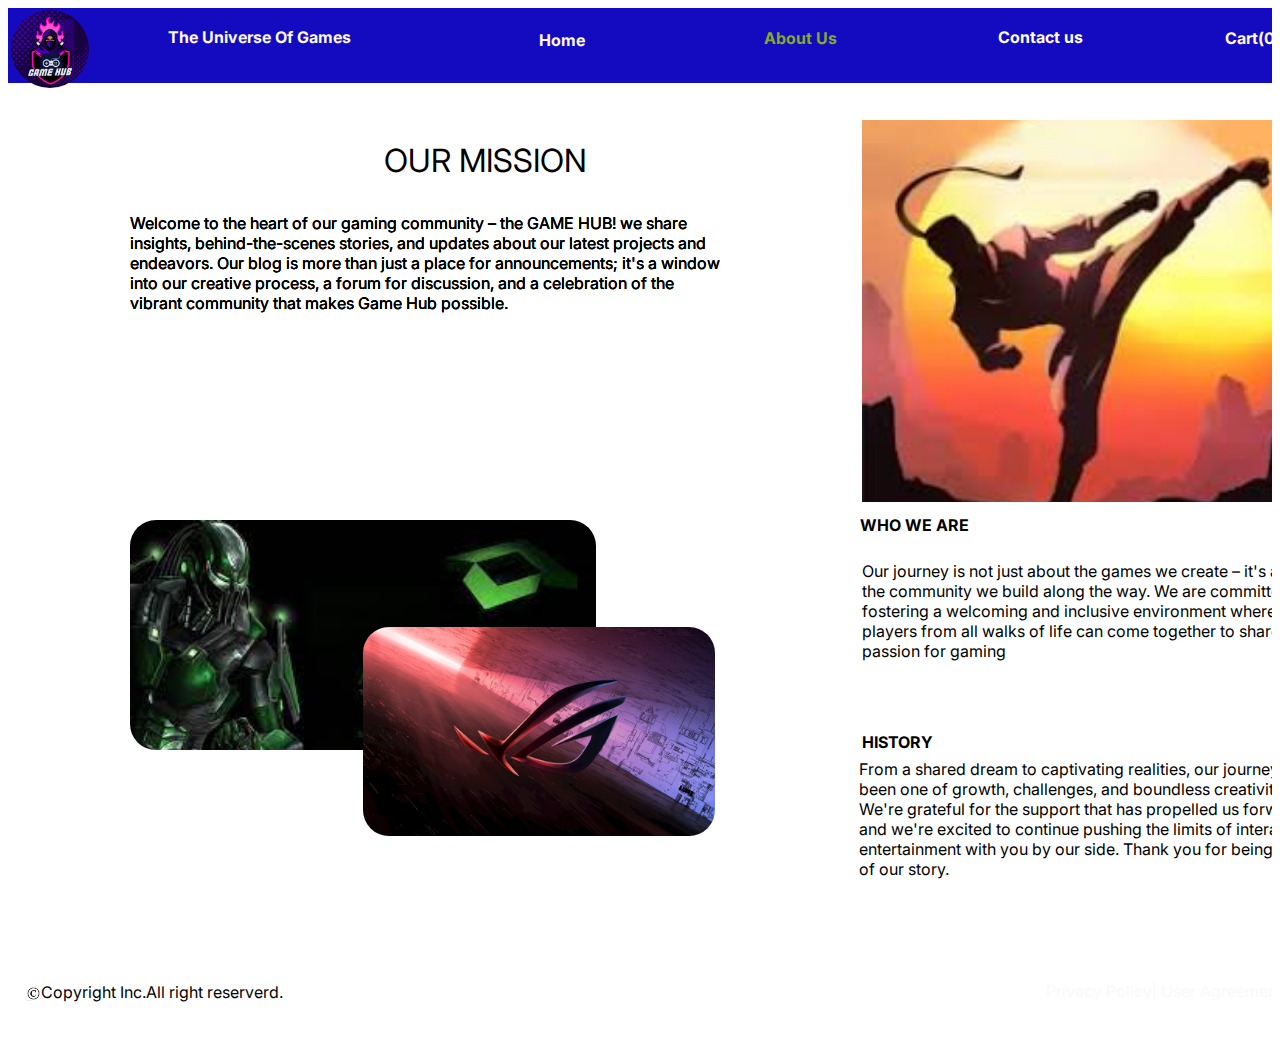
==== commit 5f7ffdf8: "initial commit" ====
--- a/aboutus.html
+++ b/aboutus.html
@@ -8,8 +8,8 @@
 <div class="v160_624">
     <div class="v263_724"></div>
     <span class="v259_154" onclick="window.location='contactus.html'">Contact us</span><span class="v259_155">About Us</span><span
-        class="v259_156" onclick="window.location='home-page.html'">Home</span><span class="v263_728">The Universe Of Games</span><span
-        class="v263_466">Cart(0)</span>
+        class="v259_156" onclick="window.location='home-page.html'">Home</span><span onclick="window.location='home-page.html'" class="v263_728">The Universe Of Games</span><span
+        class="v263_466" onclick="window.location='checkout.html'">Cart(0)</span>
     <div class="v261_345"></div>
     <span class="v259_185">Privacy Policy| User Agreement</span>
     <div class="v259_181"></div>
@@ -33,7 +33,7 @@
         class="v259_281">WHO WE ARE</span><span class="v259_282">HISTORY</span><span class="v259_283">From a shared dream to captivating realities, our journey has been one of growth, challenges, and boundless creativity. We're grateful for the support that has propelled us forward, and we're excited to continue pushing the limits of interactive entertainment with you by our side. Thank you for being a part of our story.
 </span>
     <div class="v263_856"></div>
-    <div class="v305_959"></div>
+    <div class="v263_731"></div>
 </div>
 </body>
 </html>--- a/css/main.css
+++ b/css/main.css
@@ -54,7 +54,6 @@
 }
 .v261_348 {
   width: 312px;
-  color: rgba(255,255,255,1);
   position: absolute;
   top: 972px;
   left: 49px;
@@ -308,6 +307,7 @@
   top: 2px;
   left: 3px;
   border-radius: 50%;
+  background-size:contain;
 }
 .v263_513 {
   width: 833px;
@@ -400,6 +400,7 @@
   top: 116px;
   left: 648px;
   border-radius: 50%;
+  background-size:contain;
 }
 .v263_531 {
   width: 328px;
@@ -574,7 +575,6 @@
 }
 .v263_720 {
   width: 312px;
-  color: rgba(255,255,255,1);
   position: absolute;
   top: 978px;
   left: 51px;
@@ -690,6 +690,7 @@
   top: 2px;
   left: 3px;
   border-radius: 50%;
+  background-size:contain;
 }
 .v263_732 {
   width: 200px;
@@ -717,6 +718,7 @@
   top: 93px;
   left: 662px;
   border-radius: 50%;
+  background-size:contain;
 }
 .v263_734 {
   width: 466px;
@@ -1115,6 +1117,7 @@
   top: 210px;
   left: 65px;
   border-radius: 50%;
+  background-size:contain;
 }
 .v224_100 {
   width: 50px;
@@ -1125,6 +1128,7 @@
   top: 93px;
   left: 617px;
   border-radius: 50%;
+  background-size:contain;
 }
 .v224_113 {
   width: 50px;
@@ -1135,6 +1139,7 @@
   top: 336px;
   left: 659px;
   border-radius: 50%;
+  background-size:contain;
 }
 .v224_114 {
   width: 191px;
@@ -1764,6 +1769,7 @@
   top: 1px;
   left: 0px;
   border-radius: 50%;
+  background-size:contain;
 }
 .v263_801 {
   width: 78px;
@@ -1774,6 +1780,7 @@
   top: 79px;
   left: 681px;
   border-radius: 50%;
+  background-size:contain;
 }
 .v263_802 {
   width: 306px;
@@ -2261,12 +2268,12 @@
   background: url("../images/v245_107.png");
   background-repeat: no-repeat;
   background-position: center center;
-  background-size: cover;
   opacity: 1;
   position: absolute;
   top: 91px;
   left: 243px;
   overflow: hidden;
+  background-size:contain;
 }
 .v251_113 {
   width: 222px;
@@ -2758,7 +2765,6 @@
 }
 .v259_225 {
   width: 312px;
-  color: rgba(255,255,255,1);
   position: absolute;
   top: 974px;
   left: 33px;
@@ -2998,6 +3004,7 @@
   top: 0px;
   left: 0px;
   border-radius: 50%;
+  background-size:contain;
 }
 .v261_354 {
   width: 31px;
@@ -3266,6 +3273,7 @@
   top: 93px;
   left: 662px;
   border-radius: 50%;
+  background-size:contain;
 }
 .v263_712 {
   width: 224px;
